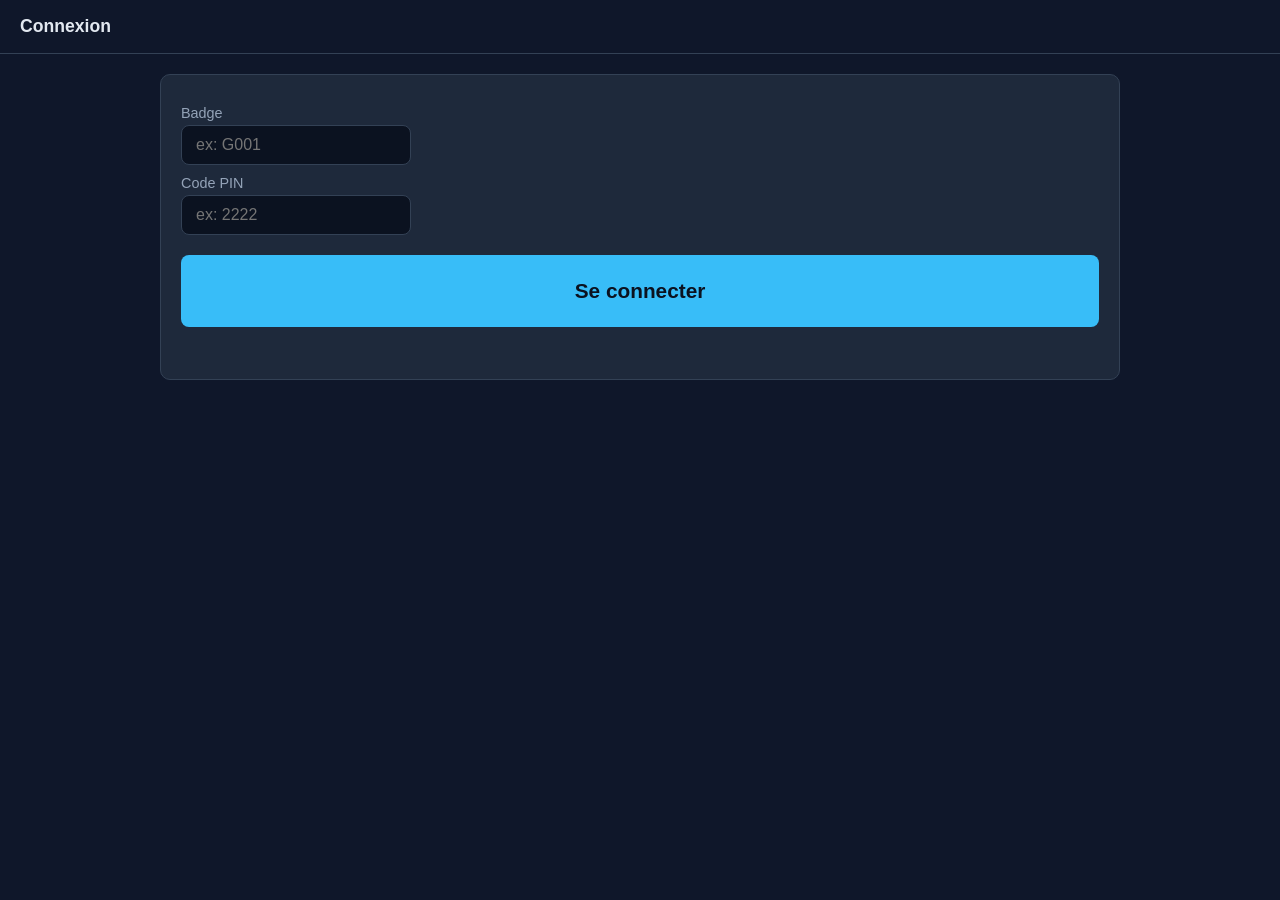
==== src/main/resources/static/dashboard.html @ 27db5946 "salut intiti" ====
<!DOCTYPE html>
<html lang="fr">
<head>
    <meta charset="UTF-8">
    <meta name="viewport" content="width=device-width, initial-scale=1">
    <title>Supervision - PC securite</title>
    <link rel="stylesheet" href="style.css">
</head>
<body>
<header id="header"></header>
<main>
    <div class="card">
        <div style="display:flex; justify-content: space-between; align-items:center;">
            <h2>Etat des salles</h2>
            <span id="wsStatus" class="pill"></span>
        </div>
        <table>
            <thead>
            <tr><th>Salle</th><th>Batiment / etage</th><th>Dernier controle</th><th>Par</th><th>Depuis</th><th>Etat</th></tr>
            </thead>
            <tbody id="roomsBody"></tbody>
        </table>
    </div>
</main>
<script src="app-common.js"></script>
<script>
    const session = requireAuth(["CHEF_DE_POSTE", "DIRECTION"]);
    renderHeader("header", "Supervision - PC securite");

    let rooms = [];

    function formatElapsed(minutes) {
        if (minutes === null || minutes === undefined) return "jamais controlee";
        if (minutes < 60) return minutes + " min";
        const h = Math.floor(minutes / 60);
        const m = minutes % 60;
        return h + "h" + String(m).padStart(2, "0");
    }

    function levelFor(room) {
        if (room.patchDamaged) return "ROUGE";
        if (room.lastScanAt === null || room.lastScanAt === undefined) return "ROUGE";
        const elapsedMin = Math.floor((Date.now() - new Date(room.lastScanAt).getTime()) / 60000);
        if (elapsedMin < room.orangeThresholdMinutes) return "VERT";
        if (elapsedMin < room.redThresholdMinutes) return "ORANGE";
        return "ROUGE";
    }

    function currentElapsed(room) {
        if (!room.lastScanAt) return null;
        return Math.floor((Date.now() - new Date(room.lastScanAt).getTime()) / 60000);
    }

    function render() {
        const body = document.getElementById("roomsBody");
        const sorted = [...rooms].sort((a, b) => (currentElapsed(b) ?? Infinity) - (currentElapsed(a) ?? Infinity));
        body.innerHTML = sorted.map(r => {
            const level = levelFor(r);
            const label = r.patchDamaged ? "Patch signale endommage" : (r.lastGuardName || "-");
            return `
                <tr class="row-${level}">
                    <td>${r.name}</td>
                    <td>${[r.building, r.floor].filter(Boolean).join(" / ")}</td>
                    <td>${r.lastScanAt ? new Date(r.lastScanAt).toLocaleString("fr-FR") : "-"}</td>
                    <td>${label}</td>
                    <td>${formatElapsed(currentElapsed(r))}</td>
                    <td><span class="badge ${level}">${level}</span></td>
                </tr>
            `;
        }).join("");
    }

    async function loadInitial() {
        rooms = await apiFetch("/api/rooms");
        render();
    }

    function connectWs() {
        const proto = window.location.protocol === "https:" ? "wss:" : "ws:";
        const url = proto + "//" + window.location.host + "/ws/supervision?token=" + encodeURIComponent(session.token);
        const ws = new WebSocket(url);
        const wsStatusEl = document.getElementById("wsStatus");
        ws.onopen = () => { wsStatusEl.textContent = "temps reel connecte"; };
        ws.onmessage = (evt) => {
            rooms = JSON.parse(evt.data);
            render();
        };
        ws.onclose = () => {
            wsStatusEl.textContent = "deconnecte, nouvelle tentative...";
            setTimeout(connectWs, 3000);
        };
        ws.onerror = () => ws.close();
    }

    loadInitial();
    connectWs();
    setInterval(render, 1000); // fait avancer l'affichage du temps ecoule entre deux scans, sans appel serveur
</script>
</body>
</html>
---- src/main/resources/static/style.css ----
:root {
    --bg: #0f172a;
    --panel: #1e293b;
    --text: #e2e8f0;
    --muted: #94a3b8;
    --accent: #38bdf8;
    --vert: #22c55e;
    --orange: #f59e0b;
    --rouge: #ef4444;
    --border: #334155;
}

* { box-sizing: border-box; }

body {
    margin: 0;
    font-family: "Segoe UI", Arial, sans-serif;
    background: var(--bg);
    color: var(--text);
    min-height: 100vh;
}

header {
    padding: 16px 20px;
    border-bottom: 1px solid var(--border);
    display: flex;
    justify-content: space-between;
    align-items: center;
}

header h1 { font-size: 1.1rem; margin: 0; }

main {
    padding: 20px;
    max-width: 1000px;
    margin: 0 auto;
}

.card {
    background: var(--panel);
    border: 1px solid var(--border);
    border-radius: 10px;
    padding: 20px;
    margin-bottom: 16px;
}

button, input, select {
    font-size: 1rem;
    padding: 10px 14px;
    border-radius: 8px;
    border: 1px solid var(--border);
    background: #0b1220;
    color: var(--text);
}

button {
    background: var(--accent);
    color: #0b1220;
    font-weight: 600;
    cursor: pointer;
    border: none;
}

button.secondary { background: var(--panel); color: var(--text); border: 1px solid var(--border); }
button:disabled { opacity: 0.5; cursor: not-allowed; }

label { display: block; margin: 10px 0 4px; color: var(--muted); font-size: 0.9rem; }

a { color: var(--accent); }

table { width: 100%; border-collapse: collapse; }
th, td { text-align: left; padding: 10px; border-bottom: 1px solid var(--border); }
th { color: var(--muted); font-weight: 500; font-size: 0.85rem; text-transform: uppercase; }

.badge { display: inline-block; padding: 4px 10px; border-radius: 999px; font-weight: 700; font-size: 0.8rem; color: #0b1220; }
.badge.VERT { background: var(--vert); }
.badge.ORANGE { background: var(--orange); }
.badge.ROUGE { background: var(--rouge); color: white; }

.row-VERT { box-shadow: inset 4px 0 0 var(--vert); }
.row-ORANGE { box-shadow: inset 4px 0 0 var(--orange); }
.row-ROUGE { box-shadow: inset 4px 0 0 var(--rouge); }

.status-line { margin-top: 10px; min-height: 1.4em; }
.status-line.ok { color: var(--vert); }
.status-line.err { color: var(--rouge); }

.big-btn {
    width: 100%;
    padding: 24px;
    font-size: 1.3rem;
    margin-top: 20px;
}

.pill { font-size: 0.8rem; color: var(--muted); }
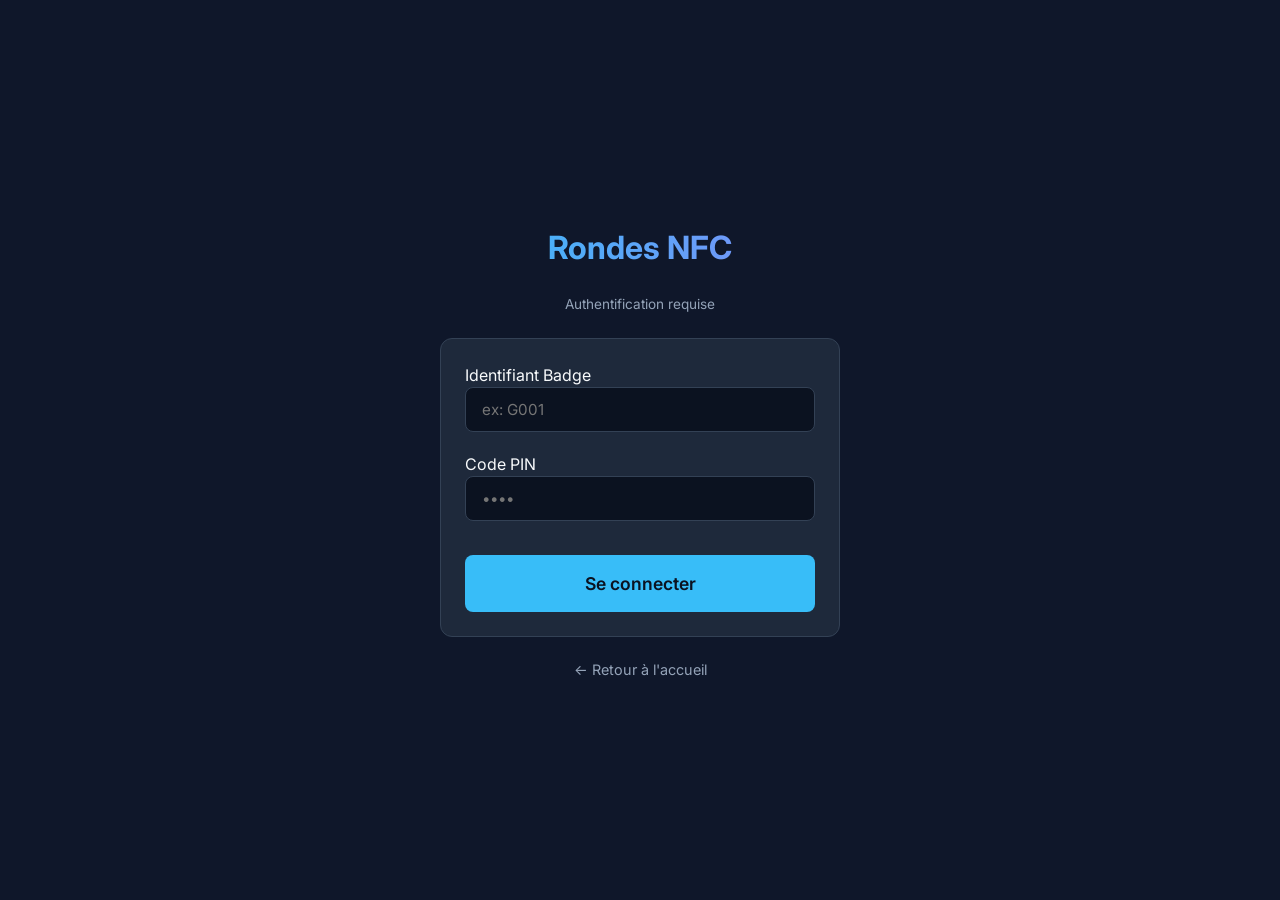
==== commit fbbeeabb: "Interface utilisateur plus beau" ====
--- a/src/main/resources/static/dashboard.html
+++ b/src/main/resources/static/dashboard.html
@@ -3,38 +3,52 @@
 <head>
     <meta charset="UTF-8">
     <meta name="viewport" content="width=device-width, initial-scale=1">
-    <title>Supervision - PC securite</title>
+    <title>Supervision - PC Sécurité</title>
     <link rel="stylesheet" href="style.css">
+    <link href="https://fonts.googleapis.com/css2?family=Inter:wght@400;600;700&display=swap" rel="stylesheet">
 </head>
 <body>
 <header id="header"></header>
 <main>
     <div class="card">
-        <div style="display:flex; justify-content: space-between; align-items:center;">
-            <h2>Etat des salles</h2>
-            <span id="wsStatus" class="pill"></span>
+        <div style="display:flex; justify-content: space-between; align-items:center; margin-bottom: 20px;">
+            <h2 style="margin: 0;">État des salles en temps réel</h2>
+            <div id="wsStatus" class="badge" style="background: rgba(56, 189, 248, 0.1); color: var(--accent);">Connexion...</div>
         </div>
-        <table>
-            <thead>
-            <tr><th>Salle</th><th>Batiment / etage</th><th>Dernier controle</th><th>Par</th><th>Depuis</th><th>Etat</th></tr>
-            </thead>
-            <tbody id="roomsBody"></tbody>
-        </table>
+
+        <div class="table-container">
+            <table>
+                <thead>
+                <tr>
+                    <th>Salle</th>
+                    <th>Bâtiment / Étage</th>
+                    <th>Dernier contrôle</th>
+                    <th>Par</th>
+                    <th>Depuis</th>
+                    <th>État</th>
+                </tr>
+                </thead>
+                <tbody id="roomsBody">
+                    <tr><td colspan="6" style="text-align:center; padding: 40px; color: var(--muted);">Chargement des données...</td></tr>
+                </tbody>
+            </table>
+        </div>
     </div>
 </main>
 <script src="app-common.js"></script>
 <script>
     const session = requireAuth(["CHEF_DE_POSTE", "DIRECTION"]);
-    renderHeader("header", "Supervision - PC securite");
+    renderHeader("header", "Supervision");
 
     let rooms = [];
 
     function formatElapsed(minutes) {
-        if (minutes === null || minutes === undefined) return "jamais controlee";
+        if (minutes === null || minutes === undefined) return "Aucun";
+        if (minutes < 1) return "À l'instant";
         if (minutes < 60) return minutes + " min";
         const h = Math.floor(minutes / 60);
         const m = minutes % 60;
-        return h + "h" + String(m).padStart(2, "0");
+        return h + "h " + String(m).padStart(2, "0") + "m";
     }
 
     function levelFor(room) {
@@ -53,17 +67,28 @@
 
     function render() {
         const body = document.getElementById("roomsBody");
-        const sorted = [...rooms].sort((a, b) => (currentElapsed(b) ?? Infinity) - (currentElapsed(a) ?? Infinity));
+        if (rooms.length === 0) return;
+
+        const sorted = [...rooms].sort((a, b) => {
+            const levelMap = { "ROUGE": 0, "ORANGE": 1, "VERT": 2 };
+            const levelA = levelMap[levelFor(a)];
+            const levelB = levelMap[levelFor(b)];
+            if (levelA !== levelB) return levelA - levelB;
+            return (currentElapsed(b) ?? Infinity) - (currentElapsed(a) ?? Infinity);
+        });
+
         body.innerHTML = sorted.map(r => {
             const level = levelFor(r);
-            const label = r.patchDamaged ? "Patch signale endommage" : (r.lastGuardName || "-");
+            const label = r.patchDamaged ? "⚠️ Patch endommagé" : (r.lastGuardName || "-");
+            const elapsed = currentElapsed(r);
+
             return `
                 <tr class="row-${level}">
-                    <td>${r.name}</td>
+                    <td style="font-weight: 600;">${r.name}</td>
                     <td>${[r.building, r.floor].filter(Boolean).join(" / ")}</td>
-                    <td>${r.lastScanAt ? new Date(r.lastScanAt).toLocaleString("fr-FR") : "-"}</td>
+                    <td style="font-size: 0.85rem; color: var(--muted);">${r.lastScanAt ? new Date(r.lastScanAt).toLocaleString("fr-FR", {hour:'2-digit', minute:'2-digit', day:'2-digit', month:'2-digit'}) : "-"}</td>
                     <td>${label}</td>
-                    <td>${formatElapsed(currentElapsed(r))}</td>
+                    <td style="font-weight: 500;">${formatElapsed(elapsed)}</td>
                     <td><span class="badge ${level}">${level}</span></td>
                 </tr>
             `;
@@ -71,8 +96,12 @@
     }
 
     async function loadInitial() {
-        rooms = await apiFetch("/api/rooms");
-        render();
+        try {
+            rooms = await apiFetch("/api/rooms");
+            render();
+        } catch (e) {
+            console.error(e);
+        }
     }
 
     function connectWs() {
@@ -80,13 +109,18 @@
         const url = proto + "//" + window.location.host + "/ws/supervision?token=" + encodeURIComponent(session.token);
         const ws = new WebSocket(url);
         const wsStatusEl = document.getElementById("wsStatus");
-        ws.onopen = () => { wsStatusEl.textContent = "temps reel connecte"; };
+
+        ws.onopen = () => {
+            wsStatusEl.textContent = "● Temps réel actif";
+            wsStatusEl.style.color = "#4ade80";
+        };
         ws.onmessage = (evt) => {
             rooms = JSON.parse(evt.data);
             render();
         };
         ws.onclose = () => {
-            wsStatusEl.textContent = "deconnecte, nouvelle tentative...";
+            wsStatusEl.textContent = "○ Déconnecté";
+            wsStatusEl.style.color = "var(--rouge)";
             setTimeout(connectWs, 3000);
         };
         ws.onerror = () => ws.close();
@@ -94,7 +128,7 @@
 
     loadInitial();
     connectWs();
-    setInterval(render, 1000); // fait avancer l'affichage du temps ecoule entre deux scans, sans appel serveur
+    setInterval(render, 10000); // Rafraîchissement du temps toutes les 10s
 </script>
 </body>
 </html>
--- a/src/main/resources/static/style.css
+++ b/src/main/resources/static/style.css
@@ -1,56 +1,114 @@
 :root {
     --bg: #0f172a;
     --panel: #1e293b;
-    --text: #e2e8f0;
+    --panel-hover: #263449;
+    --text: #f8fafc;
     --muted: #94a3b8;
     --accent: #38bdf8;
+    --accent-glow: rgba(56, 189, 248, 0.2);
     --vert: #22c55e;
     --orange: #f59e0b;
     --rouge: #ef4444;
     --border: #334155;
+    --radius: 12px;
+    --shadow: 0 4px 6px -1px rgba(0, 0, 0, 0.1), 0 2px 4px -1px rgba(0, 0, 0, 0.06);
 }
 
-* { box-sizing: border-box; }
+* { box-sizing: border-box; transition: all 0.2s ease-in-out; }
 
 body {
     margin: 0;
-    font-family: "Segoe UI", Arial, sans-serif;
+    font-family: 'Inter', -apple-system, BlinkMacSystemFont, "Segoe UI", Roboto, sans-serif;
     background: var(--bg);
     color: var(--text);
     min-height: 100vh;
+    line-height: 1.5;
 }
 
 header {
-    padding: 16px 20px;
+    background: rgba(30, 41, 59, 0.8);
+    backdrop-filter: blur(8px);
+    padding: 12px 24px;
     border-bottom: 1px solid var(--border);
     display: flex;
     justify-content: space-between;
     align-items: center;
+    position: sticky;
+    top: 0;
+    z-index: 100;
 }
 
-header h1 { font-size: 1.1rem; margin: 0; }
+header h1 {
+    font-size: 1.25rem;
+    margin: 0;
+    font-weight: 700;
+    background: linear-gradient(to right, var(--accent), #818cf8);
+    -webkit-background-clip: text;
+    -webkit-text-fill-color: transparent;
+}
 
 main {
-    padding: 20px;
-    max-width: 1000px;
+    padding: 24px;
+    max-width: 1100px;
     margin: 0 auto;
 }
 
 .card {
     background: var(--panel);
     border: 1px solid var(--border);
-    border-radius: 10px;
-    padding: 20px;
-    margin-bottom: 16px;
+    border-radius: var(--radius);
+    padding: 24px;
+    margin-bottom: 20px;
+    shadow: var(--shadow);
 }
 
+/* Grille pour l'accueil */
+.grid-actions {
+    display: grid;
+    grid-template-columns: repeat(auto-fit, minmax(240px, 1fr));
+    gap: 20px;
+    margin-top: 24px;
+}
+
+.action-card {
+    background: var(--panel);
+    border: 1px solid var(--border);
+    border-radius: var(--radius);
+    padding: 24px;
+    text-decoration: none;
+    color: var(--text);
+    display: flex;
+    flex-direction: column;
+    gap: 12px;
+    height: 100%;
+}
+
+.action-card:hover {
+    background: var(--panel-hover);
+    border-color: var(--accent);
+    transform: translateY(-4px);
+    box-shadow: 0 10px 15px -3px rgba(0, 0, 0, 0.2);
+}
+
+.action-card h3 { margin: 0; color: var(--accent); }
+.action-card p { margin: 0; font-size: 0.9rem; color: var(--muted); }
+
+/* Formulaires */
 button, input, select {
-    font-size: 1rem;
-    padding: 10px 14px;
+    font-family: inherit;
+    font-size: 0.95rem;
+    padding: 12px 16px;
     border-radius: 8px;
     border: 1px solid var(--border);
     background: #0b1220;
     color: var(--text);
+    width: 100%;
+}
+
+input:focus {
+    outline: none;
+    border-color: var(--accent);
+    box-shadow: 0 0 0 2px var(--accent-glow);
 }
 
 button {
@@ -59,37 +117,72 @@
     font-weight: 600;
     cursor: pointer;
     border: none;
+    width: auto;
 }
 
-button.secondary { background: var(--panel); color: var(--text); border: 1px solid var(--border); }
-button:disabled { opacity: 0.5; cursor: not-allowed; }
+button:hover { opacity: 0.9; transform: scale(1.02); }
+button.secondary { background: transparent; color: var(--text); border: 1px solid var(--border); }
+button.secondary:hover { background: var(--border); }
 
-label { display: block; margin: 10px 0 4px; color: var(--muted); font-size: 0.9rem; }
-
-a { color: var(--accent); }
-
-table { width: 100%; border-collapse: collapse; }
-th, td { text-align: left; padding: 10px; border-bottom: 1px solid var(--border); }
-th { color: var(--muted); font-weight: 500; font-size: 0.85rem; text-transform: uppercase; }
-
-.badge { display: inline-block; padding: 4px 10px; border-radius: 999px; font-weight: 700; font-size: 0.8rem; color: #0b1220; }
-.badge.VERT { background: var(--vert); }
-.badge.ORANGE { background: var(--orange); }
-.badge.ROUGE { background: var(--rouge); color: white; }
-
-.row-VERT { box-shadow: inset 4px 0 0 var(--vert); }
-.row-ORANGE { box-shadow: inset 4px 0 0 var(--orange); }
-.row-ROUGE { box-shadow: inset 4px 0 0 var(--rouge); }
-
-.status-line { margin-top: 10px; min-height: 1.4em; }
-.status-line.ok { color: var(--vert); }
-.status-line.err { color: var(--rouge); }
-
-.big-btn {
+button.big-btn {
     width: 100%;
-    padding: 24px;
-    font-size: 1.3rem;
-    margin-top: 20px;
+    padding: 18px;
+    font-size: 1.1rem;
+    margin-top: 10px;
 }
 
-.pill { font-size: 0.8rem; color: var(--muted); }
+/* Tableaux Responsives */
+.table-container {
+    overflow-x: auto;
+    border-radius: var(--radius);
+    border: 1px solid var(--border);
+}
+
+table { width: 100%; border-collapse: collapse; background: var(--panel); }
+th, td { text-align: left; padding: 14px 16px; border-bottom: 1px solid var(--border); }
+th {
+    background: #161e2e;
+    color: var(--muted);
+    font-weight: 600;
+    font-size: 0.75rem;
+    text-transform: uppercase;
+    letter-spacing: 0.05em;
+}
+
+/* Badges */
+.badge {
+    display: inline-flex;
+    align-items: center;
+    padding: 4px 12px;
+    border-radius: 999px;
+    font-weight: 600;
+    font-size: 0.75rem;
+}
+.badge.VERT { background: rgba(34, 197, 94, 0.2); color: #4ade80; border: 1px solid rgba(34, 197, 94, 0.2); }
+.badge.ORANGE { background: rgba(245, 158, 11, 0.2); color: #fbbf24; border: 1px solid rgba(245, 158, 11, 0.2); }
+.badge.ROUGE { background: rgba(239, 68, 68, 0.2); color: #f87171; border: 1px solid rgba(239, 68, 68, 0.2); }
+
+.pill { font-size: 0.85rem; color: var(--muted); }
+
+.status-line {
+    margin-top: 15px;
+    padding: 12px;
+    border-radius: 8px;
+    font-size: 0.9rem;
+    display: none;
+}
+.status-line:not(:empty) { display: block; }
+.status-line.ok { background: rgba(34, 197, 94, 0.1); color: #4ade80; border: 1px solid rgba(34, 197, 94, 0.2); }
+.status-line.err { background: rgba(239, 68, 68, 0.1); color: #f87171; border: 1px solid rgba(239, 68, 68, 0.2); }
+
+/* Row alerts */
+.row-VERT { border-left: 4px solid var(--vert); }
+.row-ORANGE { border-left: 4px solid var(--orange); }
+.row-ROUGE { border-left: 4px solid var(--rouge); }
+
+@media (max-width: 640px) {
+    main { padding: 16px; }
+    header { padding: 12px 16px; flex-direction: column; gap: 10px; text-align: center; }
+    .header-actions { width: 100%; display: flex; justify-content: center; gap: 8px; }
+    th:nth-child(2), td:nth-child(2) { display: none; } /* On cache le bâtiment sur mobile pour gagner de la place */
+}
